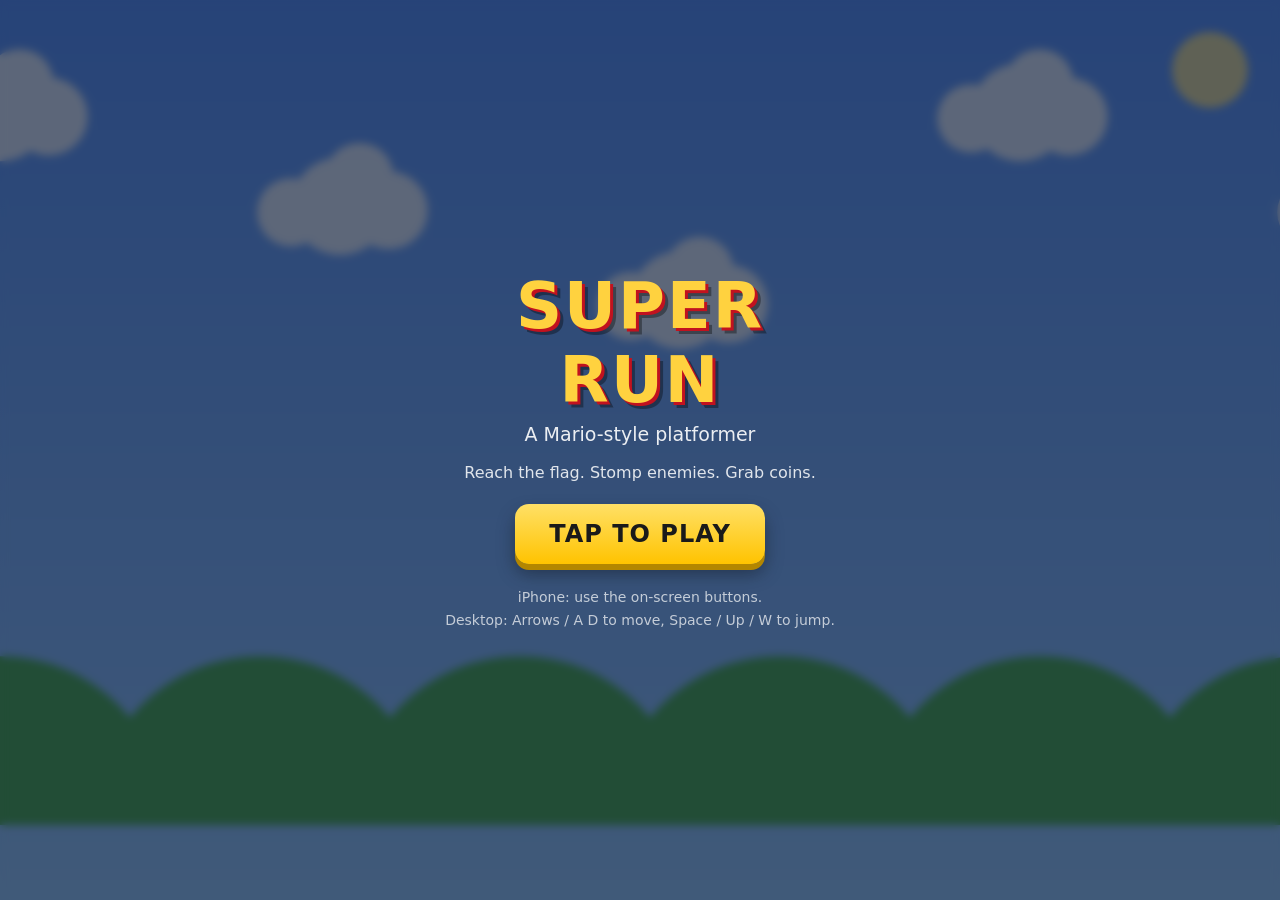
==== mario-game/index.html @ d8904e9e "Add Super Run: iPhone-playable Mario-style platformer + GitHub Pages Bootstraps the repo as an "each" ====
<!DOCTYPE html>
<html lang="en">
<head>
<meta charset="UTF-8" />
<meta name="viewport" content="width=device-width, initial-scale=1, maximum-scale=1, user-scalable=no, viewport-fit=cover" />
<meta name="apple-mobile-web-app-capable" content="yes" />
<meta name="apple-mobile-web-app-status-bar-style" content="black-translucent" />
<meta name="mobile-web-app-capable" content="yes" />
<meta name="theme-color" content="#5c94fc" />
<meta name="description" content="A Mario-style platformer playable on iPhone, built for the web." />
<title>Super Run — Mario-style Platformer</title>
<link rel="icon" href="data:image/svg+xml,%3Csvg xmlns='http://www.w3.org/2000/svg' viewBox='0 0 32 32'%3E%3Crect width='32' height='32' rx='6' fill='%235c94fc'/%3E%3Crect x='9' y='6' width='14' height='5' fill='%23e52521'/%3E%3Crect x='11' y='11' width='10' height='7' fill='%23ffcc99'/%3E%3Crect x='9' y='18' width='14' height='8' fill='%231f6fd6'/%3E%3C/svg%3E" />
<link rel="apple-touch-icon" href="data:image/svg+xml,%3Csvg xmlns='http://www.w3.org/2000/svg' viewBox='0 0 32 32'%3E%3Crect width='32' height='32' fill='%235c94fc'/%3E%3Crect x='9' y='6' width='14' height='5' fill='%23e52521'/%3E%3Crect x='11' y='11' width='10' height='7' fill='%23ffcc99'/%3E%3Crect x='9' y='18' width='14' height='8' fill='%231f6fd6'/%3E%3C/svg%3E" />
<link rel="stylesheet" href="style.css" />
</head>
<body>
<div id="game-wrap">
  <canvas id="game"></canvas>

  <div id="hud" aria-hidden="true"></div>

  <div id="overlay" class="overlay">
    <div class="panel">
      <h1>SUPER RUN</h1>
      <p class="sub">A Mario-style platformer</p>
      <p class="hint">Reach the flag. Stomp enemies. Grab coins.</p>
      <button id="start-btn" class="big-btn" type="button">TAP TO PLAY</button>
      <p class="controls-note">iPhone: use the on-screen buttons.<br/>Desktop: Arrow keys / A&nbsp;D to move, Space / Up / W to jump.</p>
    </div>
  </div>

  <div id="touch-controls" aria-hidden="true">
    <div class="pad-left">
      <button id="btn-left" class="ctrl" type="button" aria-label="Move left">◀</button>
      <button id="btn-right" class="ctrl" type="button" aria-label="Move right">▶</button>
    </div>
    <div class="pad-right">
      <button id="btn-jump" class="ctrl jump" type="button" aria-label="Jump">JUMP</button>
    </div>
  </div>
</div>
<script src="game.js"></script>
</body>
</html>
---- mario-game/style.css ----
* { margin: 0; padding: 0; box-sizing: border-box; }

html, body {
  width: 100%;
  height: 100%;
  overflow: hidden;
  background: #000;
  font-family: -apple-system, BlinkMacSystemFont, "Segoe UI", system-ui, sans-serif;
  -webkit-user-select: none;
  user-select: none;
  -webkit-tap-highlight-color: transparent;
  overscroll-behavior: none;
  touch-action: none;
}

body { position: fixed; inset: 0; }

#game-wrap { position: absolute; inset: 0; }

#game {
  display: block;
  width: 100%;
  height: 100%;
  image-rendering: pixelated;
  image-rendering: crisp-edges;
  background: #5c94fc;
}

/* HUD */
#hud {
  position: absolute;
  top: max(10px, env(safe-area-inset-top));
  left: max(12px, env(safe-area-inset-left));
  right: max(12px, env(safe-area-inset-right));
  display: flex;
  gap: 14px;
  flex-wrap: wrap;
  color: #fff;
  font-weight: 800;
  font-size: clamp(13px, 3.6vw, 20px);
  letter-spacing: 0.5px;
  text-shadow: 2px 2px 0 rgba(0,0,0,.45);
  pointer-events: none;
  z-index: 5;
}
#hud .pill {
  background: rgba(0,0,0,.28);
  padding: 4px 10px;
  border-radius: 999px;
  backdrop-filter: blur(2px);
}

/* Overlay (start / win / game over) */
.overlay {
  position: absolute;
  inset: 0;
  display: flex;
  align-items: center;
  justify-content: center;
  background: rgba(8, 18, 40, 0.62);
  backdrop-filter: blur(4px);
  z-index: 20;
  padding: env(safe-area-inset-top) env(safe-area-inset-right) env(safe-area-inset-bottom) env(safe-area-inset-left);
}
.overlay.hidden { display: none; }

.panel {
  text-align: center;
  color: #fff;
  max-width: min(90vw, 460px);
  padding: 28px 24px;
}
.panel h1 {
  font-size: clamp(34px, 11vw, 64px);
  font-weight: 900;
  letter-spacing: 2px;
  color: #ffd23f;
  text-shadow: 3px 3px 0 #c1121f, 6px 6px 0 rgba(0,0,0,.35);
  margin-bottom: 6px;
}
.panel .sub { font-size: clamp(14px, 4vw, 19px); opacity: .9; margin-bottom: 18px; }
.panel .hint { font-size: clamp(13px, 3.6vw, 16px); opacity: .85; margin-bottom: 22px; }
.panel .stat { font-size: clamp(15px, 4.4vw, 20px); margin: 6px 0 18px; font-weight: 700; }

.big-btn {
  font-family: inherit;
  font-size: clamp(18px, 5.4vw, 24px);
  font-weight: 800;
  letter-spacing: 1px;
  color: #1a1a1a;
  background: linear-gradient(#ffe066, #ffc300);
  border: none;
  border-radius: 14px;
  padding: 16px 34px;
  cursor: pointer;
  box-shadow: 0 6px 0 #b38600, 0 10px 18px rgba(0,0,0,.35);
  transition: transform .06s ease, box-shadow .06s ease;
}
.big-btn:active { transform: translateY(4px); box-shadow: 0 2px 0 #b38600, 0 4px 10px rgba(0,0,0,.35); }

.controls-note {
  margin-top: 22px;
  font-size: clamp(11px, 3.2vw, 14px);
  opacity: .7;
  line-height: 1.6;
}

/* Touch controls */
#touch-controls {
  position: absolute;
  inset: 0;
  z-index: 10;
  pointer-events: none;
  display: none;
}
#touch-controls.active { display: block; }

.pad-left, .pad-right {
  position: absolute;
  bottom: max(20px, env(safe-area-inset-bottom));
  display: flex;
  gap: 16px;
}
.pad-left { left: max(16px, env(safe-area-inset-left)); }
.pad-right { right: max(16px, env(safe-area-inset-right)); }

.ctrl {
  pointer-events: auto;
  font-family: inherit;
  width: 74px;
  height: 74px;
  border-radius: 50%;
  border: 3px solid rgba(255,255,255,.55);
  background: rgba(255,255,255,.16);
  color: #fff;
  font-size: 26px;
  font-weight: 800;
  display: flex;
  align-items: center;
  justify-content: center;
  backdrop-filter: blur(3px);
  -webkit-backdrop-filter: blur(3px);
  touch-action: none;
}
.ctrl.jump {
  width: 92px;
  height: 92px;
  font-size: 18px;
  background: rgba(229, 37, 33, 0.32);
  border-color: rgba(255,255,255,.65);
}
.ctrl.pressed { background: rgba(255,255,255,.42); transform: scale(0.94); }
.ctrl.jump.pressed { background: rgba(229, 37, 33, 0.6); }

@media (min-height: 760px) {
  .ctrl { width: 84px; height: 84px; }
  .ctrl.jump { width: 104px; height: 104px; }
}
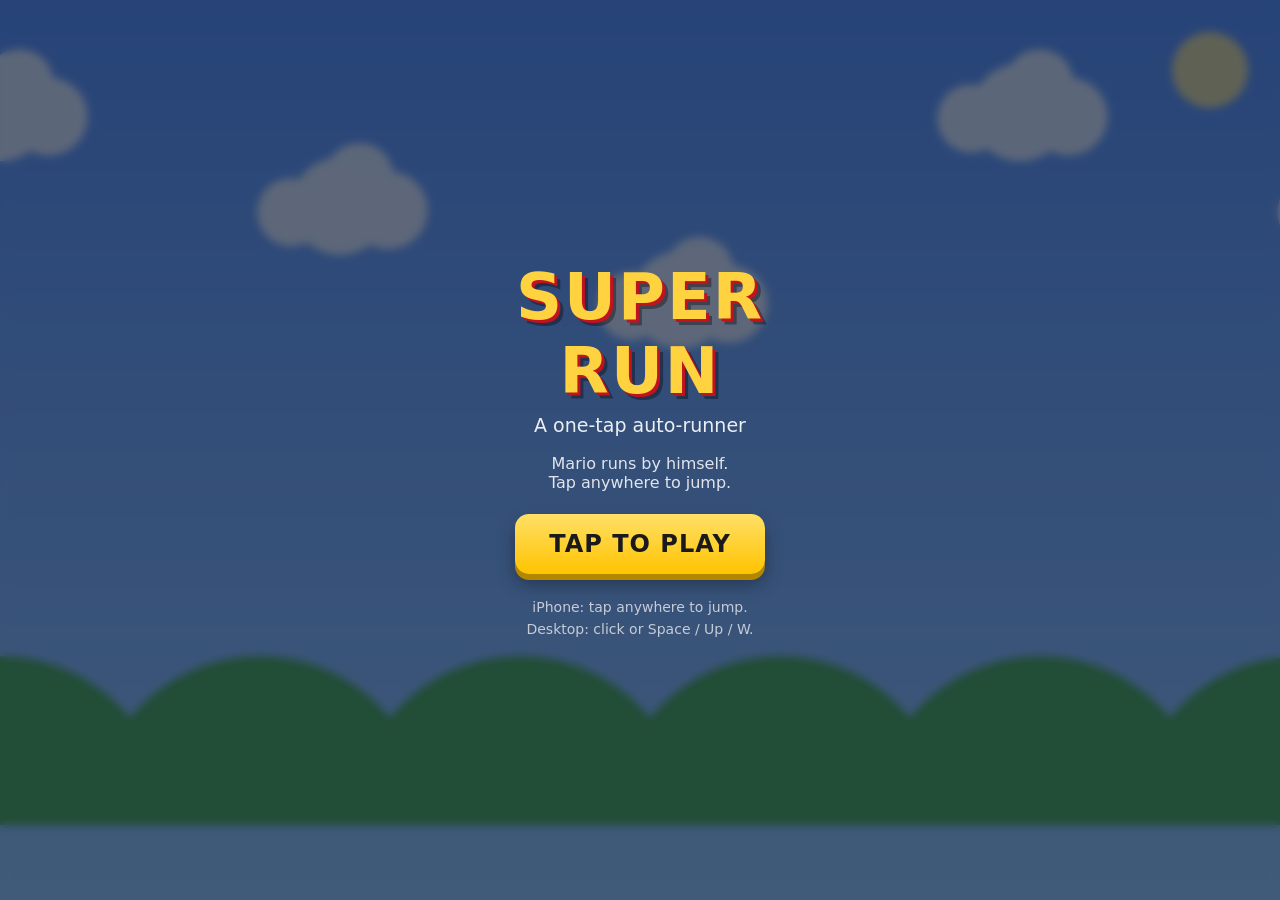
==== commit d937f0ab: "Convert Super Run to a one-tap auto-runner Mario now runs forward automatically and the landscape sc" ====
--- a/mario-game/index.html
+++ b/mario-game/index.html
@@ -7,7 +7,7 @@
 <meta name="apple-mobile-web-app-status-bar-style" content="black-translucent" />
 <meta name="mobile-web-app-capable" content="yes" />
 <meta name="theme-color" content="#5c94fc" />
-<meta name="description" content="A Mario-style platformer playable on iPhone, built for the web." />
+<meta name="description" content="A Mario-style one-tap auto-runner playable on iPhone, built for the web." />
 <title>Super Run — Mario-style Platformer</title>
 <link rel="icon" href="data:image/svg+xml,%3Csvg xmlns='http://www.w3.org/2000/svg' viewBox='0 0 32 32'%3E%3Crect width='32' height='32' rx='6' fill='%235c94fc'/%3E%3Crect x='9' y='6' width='14' height='5' fill='%23e52521'/%3E%3Crect x='11' y='11' width='10' height='7' fill='%23ffcc99'/%3E%3Crect x='9' y='18' width='14' height='8' fill='%231f6fd6'/%3E%3C/svg%3E" />
 <link rel="apple-touch-icon" href="data:image/svg+xml,%3Csvg xmlns='http://www.w3.org/2000/svg' viewBox='0 0 32 32'%3E%3Crect width='32' height='32' fill='%235c94fc'/%3E%3Crect x='9' y='6' width='14' height='5' fill='%23e52521'/%3E%3Crect x='11' y='11' width='10' height='7' fill='%23ffcc99'/%3E%3Crect x='9' y='18' width='14' height='8' fill='%231f6fd6'/%3E%3C/svg%3E" />
@@ -22,22 +22,14 @@
   <div id="overlay" class="overlay">
     <div class="panel">
       <h1>SUPER RUN</h1>
-      <p class="sub">A Mario-style platformer</p>
-      <p class="hint">Reach the flag. Stomp enemies. Grab coins.</p>
+      <p class="sub">A one-tap auto-runner</p>
+      <p class="hint">Mario runs by himself.<br/>Tap anywhere to jump.</p>
       <button id="start-btn" class="big-btn" type="button">TAP TO PLAY</button>
-      <p class="controls-note">iPhone: use the on-screen buttons.<br/>Desktop: Arrow keys / A&nbsp;D to move, Space / Up / W to jump.</p>
+      <p class="controls-note">iPhone: tap anywhere on the screen to jump.<br/>Desktop: click or press Space / Up / W to jump.</p>
     </div>
   </div>
 
-  <div id="touch-controls" aria-hidden="true">
-    <div class="pad-left">
-      <button id="btn-left" class="ctrl" type="button" aria-label="Move left">◀</button>
-      <button id="btn-right" class="ctrl" type="button" aria-label="Move right">▶</button>
-    </div>
-    <div class="pad-right">
-      <button id="btn-jump" class="ctrl jump" type="button" aria-label="Jump">JUMP</button>
-    </div>
-  </div>
+  <div id="tap-hint" aria-hidden="true">TAP&nbsp;TO&nbsp;JUMP</div>
 </div>
 <script src="game.js"></script>
 </body>
--- a/mario-game/style.css
+++ b/mario-game/style.css
@@ -105,54 +105,24 @@
   line-height: 1.6;
 }
 
-/* Touch controls */
-#touch-controls {
+/* Tap-to-jump hint (briefly shown when play starts) */
+#tap-hint {
   position: absolute;
-  inset: 0;
-  z-index: 10;
-  pointer-events: none;
-  display: none;
-}
-#touch-controls.active { display: block; }
-
-.pad-left, .pad-right {
-  position: absolute;
-  bottom: max(20px, env(safe-area-inset-bottom));
-  display: flex;
-  gap: 16px;
-}
-.pad-left { left: max(16px, env(safe-area-inset-left)); }
-.pad-right { right: max(16px, env(safe-area-inset-right)); }
-
-.ctrl {
-  pointer-events: auto;
-  font-family: inherit;
-  width: 74px;
-  height: 74px;
-  border-radius: 50%;
-  border: 3px solid rgba(255,255,255,.55);
-  background: rgba(255,255,255,.16);
+  left: 50%;
+  bottom: max(40px, calc(env(safe-area-inset-bottom) + 30px));
+  transform: translateX(-50%);
   color: #fff;
-  font-size: 26px;
   font-weight: 800;
-  display: flex;
-  align-items: center;
-  justify-content: center;
+  font-size: clamp(14px, 4.5vw, 22px);
+  letter-spacing: 1px;
+  padding: 10px 22px;
+  border-radius: 999px;
+  background: rgba(0,0,0,.32);
   backdrop-filter: blur(3px);
   -webkit-backdrop-filter: blur(3px);
-  touch-action: none;
+  pointer-events: none;
+  opacity: 0;
+  transition: opacity .4s ease;
+  z-index: 8;
 }
-.ctrl.jump {
-  width: 92px;
-  height: 92px;
-  font-size: 18px;
-  background: rgba(229, 37, 33, 0.32);
-  border-color: rgba(255,255,255,.65);
-}
-.ctrl.pressed { background: rgba(255,255,255,.42); transform: scale(0.94); }
-.ctrl.jump.pressed { background: rgba(229, 37, 33, 0.6); }
-
-@media (min-height: 760px) {
-  .ctrl { width: 84px; height: 84px; }
-  .ctrl.jump { width: 104px; height: 104px; }
-}
+#tap-hint.show { opacity: 1; }
